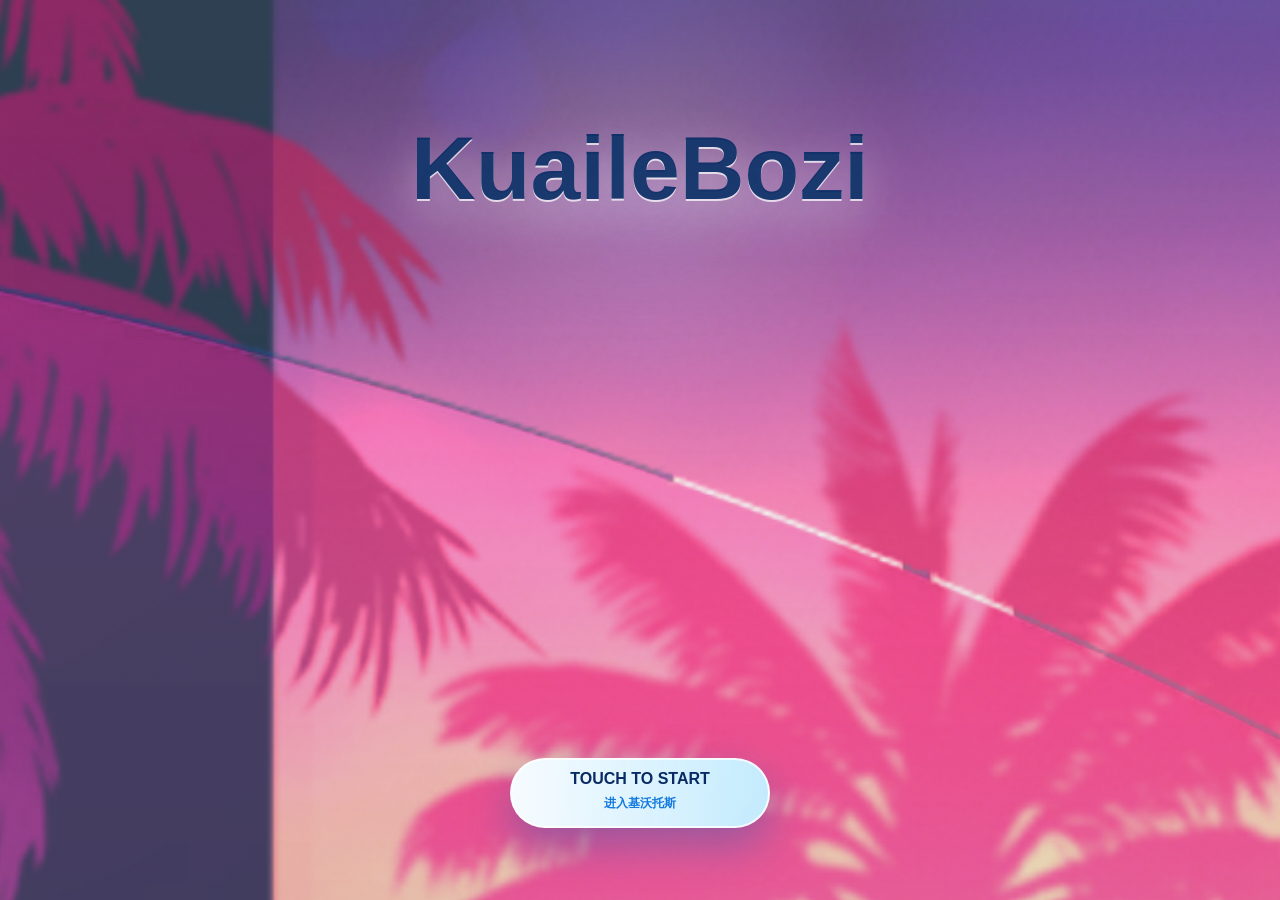
==== index.html @ 47f6dff5 "Update live background config" ====
<!doctype html>
<html lang="zh-CN">
  <head>
    <meta charset="utf-8" />
    <meta name="viewport" content="width=device-width, initial-scale=1" />
    <meta
      name="description"
      content="KuaileBozi 的个人主页，蔚蓝档案风格 GitHub Pages 静态站点。"
    />
    <title>KuaileBozi</title>
    <link rel="icon" type="image/png" sizes="32x32" href="assets/media/favicon-32.png?v=icon-2" />
    <link rel="apple-touch-icon" href="assets/media/apple-touch-icon.png?v=icon-2" />
    <link rel="stylesheet" href="assets/css/styles.css?v=mobile-auto-1" />
  </head>
  <body>
    <iframe
      class="live-background"
      id="liveBackground"
      src="assets/live-bg/index.html?v=mobile-auto-1"
      title=""
      tabindex="-1"
      aria-hidden="true"
      loading="eager"
    ></iframe>

    <div class="scene-overlay" aria-hidden="true"></div>
    <div class="hud-grid" aria-hidden="true"></div>
    <div class="halo halo-large" aria-hidden="true"></div>
    <div class="halo halo-small" aria-hidden="true"></div>
    <div class="custom-cursor" id="customCursor" aria-hidden="true"></div>

    <main class="site-shell" id="app">
      <section class="entry-gate" id="entryGate" aria-label="进入主页">
        <div class="entry-brand">KuaileBozi</div>
        <button class="enter-button" id="enterButton" type="button">
          <span>TOUCH TO START</span>
          <small>进入基沃托斯</small>
        </button>
      </section>

      <section class="dashboard" id="dashboard" aria-label="个人主页">
        <header class="topbar">
          <button class="brand" type="button" data-panel="home" aria-label="返回首页">
            <span class="brand-symbol">K</span>
            <span>
              <strong>KuaileBozi</strong>
              <small>夏日值日记录</small>
            </span>
          </button>

          <nav class="nav-links" aria-label="页面分区">
            <button class="nav-tab is-active" type="button" data-panel="profile">档案</button>
            <button class="nav-tab" type="button" data-panel="projects">课题</button>
            <button class="nav-tab" type="button" data-panel="links">通讯</button>
          </nav>
        </header>

        <aside class="fixed-player" id="fixedPlayer" aria-label="固定音乐播放器">
          <button class="music-toggle" id="musicToggle" type="button" aria-label="暂停音乐">
            <span class="music-icon" aria-hidden="true"></span>
          </button>
          <div class="music-meta">
            <span class="panel-label">Now Playing</span>
            <strong id="musicTitle">Hello to Halo</strong>
            <div class="music-controls" aria-label="歌曲切换">
              <button class="music-control" id="musicPrev" type="button" aria-label="上一首">&lt;</button>
              <select class="music-select" id="musicSelect" aria-label="选择歌曲"></select>
              <button class="music-control" id="musicNext" type="button" aria-label="下一首">&gt;</button>
            </div>
            <div class="music-volume" aria-label="音量调节">
              <button class="music-control" id="musicVolumeDown" type="button" aria-label="降低音量">-</button>
              <span id="musicVolumeLabel">22%</span>
              <button class="music-control" id="musicVolumeUp" type="button" aria-label="提高音量">+</button>
            </div>
          </div>
          <audio id="siteMusic" preload="auto"></audio>
        </aside>

        <section class="home-layout" id="home">
          <section class="hero panel" id="heroPanel">
            <p class="eyebrow" id="heroEyebrow">Loading terminal...</p>
            <h2 id="heroTitle">欢迎，老师。</h2>
            <p id="heroBio"></p>
            <div class="hero-actions" id="heroActions"></div>
          </section>

          <section class="panel-switcher" aria-live="polite">
            <article class="panel-view is-active" id="panel-profile" data-panel-view="profile">
              <div class="section-heading">
                <span class="panel-label">档案</span>
                <h3 id="profileName"></h3>
              </div>
              <p id="profileText"></p>
              <dl class="fact-list" id="factList"></dl>
              <div class="duty-note">
                <span class="panel-label">今日值日</span>
                <h4 id="nowTitle"></h4>
                <p id="nowText"></p>
              </div>
            </article>

            <article class="panel-view" id="panel-projects" data-panel-view="projects">
              <div class="section-heading">
                <span class="panel-label">Blog 记录</span>
                <h3>研究与学习笔记</h3>
              </div>
              <div class="project-grid" id="projectGrid"></div>
              <article class="blog-reader" id="blogReader" hidden>
                <button class="blog-back" id="blogBack" type="button">返回 Blog 列表</button>
                <div class="section-heading">
                  <span class="panel-label" id="blogType">Blog</span>
                  <h3 id="blogTitle"></h3>
                </div>
                <p class="blog-summary" id="blogSummary"></p>
                <dl class="project-meta blog-meta" id="blogMeta"></dl>
                <div class="detail-sections" id="blogSections"></div>
                <div class="hero-actions" id="blogActions"></div>
              </article>
            </article>

            <article class="panel-view" id="panel-links" data-panel-view="links">
              <div class="section-heading">
                <span class="panel-label">通讯频道</span>
                <h3>联系与传送门</h3>
              </div>
              <div class="link-list" id="linkList"></div>
              <div class="contact-detail" id="contactDetail" aria-live="polite"></div>
              <section class="comments-section" aria-label="GitHub 评论区">
                <div class="section-heading">
                  <span class="panel-label">留言板</span>
                  <h3>GitHub 评论区</h3>
                </div>
                <p class="comments-hint">使用 GitHub 账号留下讯息，内容会记录在这个页面对应的 Issue 里。</p>
                <div class="github-comments">
                  <script
                    src="https://utteranc.es/client.js"
                    repo="KuaiLeBozi/KuaiLeBozi.github.io"
                    issue-term="pathname"
                    theme="boxy-light"
                    crossorigin="anonymous"
                    async
                  ></script>
                </div>
              </section>
            </article>
          </section>
        </section>
      </section>
    </main>

    <div class="live-dialog" id="liveDialog" aria-live="polite"></div>

    <noscript>
      <p class="noscript">请启用 JavaScript 以加载动态背景与个人档案内容。</p>
    </noscript>

    <script defer src="assets/js/global-ui.js?v=mobile-auto-1"></script>
    <script defer src="assets/js/site-config.js?v=mobile-auto-1"></script>
    <script defer src="assets/js/app.js?v=mobile-auto-1"></script>
  </body>
</html>
---- assets/css/styles.css ----
:root {
  --blue-950: #082b64;
  --blue-900: #123f89;
  --blue-700: #1279dc;
  --blue-500: #27a8ff;
  --blue-300: #8fdcff;
  --cyan-200: #bdf3ff;
  --yellow: #ffe27a;
  --ink: #172b4f;
  --muted: #607292;
  --panel-alpha: 0.25;
  --panel-strong-alpha: 0.25;
  --topbar-alpha: 0.25;
  --paper: rgba(255, 255, 255, var(--panel-alpha));
  --paper-strong: rgba(255, 255, 255, var(--panel-strong-alpha));
  --line: rgba(89, 196, 255, 0.5);
  --line-soft: rgba(141, 226, 255, 0.28);
  --shadow: 0 16px 34px rgba(17, 72, 139, 0.16);
  --dialog-lane: 56px;
  --mobile-player-clearance: 210px;
}

*,
*::before,
*::after {
  box-sizing: border-box;
  cursor: none !important;
}

html {
  min-height: 100%;
}

body {
  min-height: 100vh;
  margin: 0;
  overflow: hidden;
  color: var(--ink);
  font-family: "Microsoft YaHei UI", "Microsoft YaHei", "PingFang SC", "Hiragino Sans GB",
    "Noto Sans CJK SC", "Source Han Sans SC", "Segoe UI", sans-serif;
  background: #dff5ff;
}

a,
button {
  color: inherit;
  font: inherit;
}

a {
  text-decoration: none;
}

.live-background {
  position: fixed;
  inset: 0;
  width: 100%;
  height: 100%;
  z-index: 0;
  border: 0;
  background: #dff5ff;
  pointer-events: none;
}

.scene-overlay {
  display: none;
}

.hud-grid {
  display: none;
}

.custom-cursor {
  position: fixed;
  left: 0;
  top: 0;
  z-index: 2147483647;
  width: 24px;
  height: 24px;
  border: 2px solid white;
  border-radius: 50% 50% 50% 6px;
  pointer-events: none;
  opacity: 0;
  transform: translate3d(calc(var(--cursor-x, -100px) - 10px), calc(var(--cursor-y, -100px) - 10px), 0);
  filter: drop-shadow(0 4px 10px rgba(18, 121, 220, 0.34));
  transition: opacity 120ms ease;
  will-change: transform;
}

.custom-cursor.is-visible {
  opacity: 1;
}

.custom-cursor::before {
  content: "";
  position: absolute;
  left: 5px;
  top: 5px;
  width: 8px;
  height: 8px;
  border-radius: 50%;
  background: var(--blue-500);
  box-shadow: 0 0 0 4px rgba(39, 168, 255, 0.16);
}

.halo {
  display: none;
}

.site-shell {
  position: relative;
  z-index: 4;
  min-height: 100vh;
  padding: 24px;
  pointer-events: none;
}

.site-shell::before,
.site-shell::after {
  content: none;
}

.entry-gate,
.topbar,
.hero,
.panel-switcher {
  pointer-events: auto;
}

.entry-gate {
  position: fixed;
  inset: 0;
  z-index: 10;
  display: block;
  padding: 24px 24px clamp(42px, 10vh, 96px);
  color: white;
  text-align: center;
  background:
    radial-gradient(circle at 50% 18%, rgba(255, 255, 255, 0.16), transparent 26%),
    linear-gradient(180deg, rgba(255, 255, 255, 0.01), rgba(8, 35, 75, 0.1));
  transition: opacity 680ms ease, visibility 680ms ease, transform 680ms ease;
}

.entry-gate::before {
  content: none;
}

.eyebrow,
.panel-label {
  display: inline-flex;
  align-items: center;
  min-height: 22px;
  color: var(--blue-700);
  font-size: 0.78rem;
  font-weight: 900;
  letter-spacing: 0;
  text-transform: uppercase;
}

.entry-brand {
  position: absolute;
  top: clamp(58px, 14vh, 142px);
  left: 50%;
  width: min(92vw, 980px);
  transform: translateX(-50%);
  color: rgba(8, 43, 100, 0.92);
  font-size: clamp(2.8rem, 7vw, 7rem);
  font-weight: 900;
  letter-spacing: 0;
  line-height: 0.95;
  text-shadow:
    0 2px 0 rgba(255, 255, 255, 0.72),
    0 18px 48px rgba(255, 255, 255, 0.46);
}

.entry-brand::before,
.entry-brand::after {
  content: none;
}

.entry-brand::before {
  right: calc(50% + clamp(210px, 28vw, 470px));
}

.entry-brand::after {
  left: calc(50% + clamp(210px, 28vw, 470px));
  transform: scaleX(-1);
}

.enter-button {
  position: absolute;
  left: 50%;
  bottom: clamp(44px, 8vh, 96px);
  display: grid;
  gap: 2px;
  min-width: 260px;
  min-height: 70px;
  padding: 10px 40px;
  border: 2px solid rgba(255, 255, 255, 0.8);
  border-radius: 999px;
  color: var(--blue-950);
  font-weight: 900;
  letter-spacing: 0;
  background:
    linear-gradient(90deg, rgba(255, 255, 255, 0.96), rgba(210, 244, 255, 0.92)),
    linear-gradient(135deg, var(--blue-500), var(--blue-700));
  box-shadow: 0 18px 42px rgba(14, 92, 174, 0.36);
  opacity: 0.52;
  transform: translate(-50%, 6px);
  transition: opacity 220ms ease, transform 220ms ease, box-shadow 220ms ease;
}

.enter-button::before {
  content: none;
}

.enter-button.is-ready {
  opacity: 1;
  transform: translate(-50%, 0);
}

.enter-button.is-ready:hover {
  box-shadow: 0 22px 52px rgba(14, 92, 174, 0.45);
}

.enter-button span {
  font-size: 1rem;
}

.enter-button small {
  color: var(--blue-700);
  font-size: 0.76rem;
  font-weight: 900;
}

.has-entered .entry-gate {
  opacity: 0;
  visibility: hidden;
  pointer-events: none;
  transform: translateY(-10px);
}

.dashboard {
  width: min(1240px, 100%);
  height: calc(100vh - 48px - var(--dialog-lane));
  margin: 0 auto;
  opacity: 0;
  transform: translateY(18px);
  transition: opacity 560ms ease 160ms, transform 560ms ease 160ms;
}

.live-dialog {
  position: fixed;
  left: 50%;
  bottom: calc(env(safe-area-inset-bottom, 0px) + 14px);
  z-index: 14;
  display: block;
  max-width: min(700px, calc(100vw - 360px));
  padding: 8px 18px;
  border: 2px solid rgba(23, 43, 79, 0.9);
  border-radius: 999px;
  color: #1a1d2b;
  font-size: clamp(0.86rem, 1.4vw, 1rem);
  font-weight: 800;
  line-height: 1.35;
  text-align: center;
  background: rgba(255, 255, 255, 0.92);
  box-shadow: 0 10px 24px rgba(17, 72, 139, 0.18);
  opacity: 0;
  visibility: hidden;
  pointer-events: none;
  transform: translate(-50%, 8px);
  transition: opacity 180ms ease, transform 180ms ease, visibility 180ms ease;
}

.live-dialog.is-visible {
  opacity: 1;
  visibility: visible;
  transform: translate(-50%, 0);
}

.has-entered .dashboard {
  opacity: 1;
  transform: none;
}

.topbar {
  position: relative;
  z-index: 5;
  display: flex;
  align-items: center;
  justify-content: space-between;
  gap: 18px;
  min-height: 64px;
  padding: 10px 12px;
  border: 1px solid var(--line);
  border-radius: 8px;
  background: rgba(255, 255, 255, var(--topbar-alpha));
  box-shadow: 0 10px 24px rgba(30, 110, 170, 0.1);
  overflow: hidden;
}

.topbar::before {
  content: none;
}

.topbar::after {
  content: none;
}

.brand,
.nav-links,
.hero-actions,
.link-list,
.fixed-player {
  display: flex;
  align-items: center;
}

.brand {
  gap: 10px;
  min-width: 0;
  border: 0;
  background: transparent;
}

.brand-symbol {
  display: grid;
  place-items: center;
  width: 42px;
  height: 42px;
  border-radius: 8px;
  color: white;
  font-weight: 900;
  background: linear-gradient(135deg, var(--blue-500), var(--blue-700));
  box-shadow: inset 0 0 0 2px rgba(255, 255, 255, 0.28);
}

.brand strong,
.brand small {
  display: block;
  text-align: left;
}

.brand small {
  color: var(--muted);
  font-weight: 700;
}

.nav-links {
  gap: 8px;
}

.nav-tab,
.action-link,
.social-link {
  min-height: 40px;
  padding: 10px 15px;
  border: 1px solid transparent;
  border-radius: 8px;
  color: var(--blue-900);
  font-weight: 900;
  background: rgba(255, 255, 255, 0.72);
}

.nav-tab.is-active,
.nav-tab:hover,
.action-link:hover,
.social-link:hover {
  border-color: var(--line);
  color: white;
  background: linear-gradient(135deg, var(--blue-500), var(--blue-700));
}

.fixed-player {
  position: fixed;
  right: 18px;
  bottom: 18px;
  z-index: 15;
  gap: 8px;
  width: min(286px, calc(100vw - 32px));
  min-height: 58px;
  padding: 6px 10px 6px 7px;
  border: 1px solid var(--line);
  border-radius: 8px;
  background: rgba(255, 255, 255, 0.25);
  box-shadow: 0 12px 28px rgba(17, 72, 139, 0.14);
  pointer-events: auto;
  overflow: hidden;
  touch-action: none;
  user-select: none;
  transition: box-shadow 160ms ease, transform 160ms ease;
}

.fixed-player.is-dragging {
  box-shadow: 0 18px 40px rgba(17, 72, 139, 0.24);
  transform: scale(1.02);
}

.fixed-player::before {
  content: none;
}

.music-toggle,
.music-meta {
  position: relative;
  z-index: 1;
}

.music-toggle {
  display: grid;
  place-items: center;
  width: 34px;
  height: 34px;
  flex: 0 0 auto;
  border: 1px solid rgba(255, 255, 255, 0.7);
  border-radius: 50%;
  color: white;
  background: linear-gradient(135deg, var(--blue-500), var(--blue-700));
  box-shadow: 0 8px 20px rgba(18, 121, 220, 0.22);
}

.music-icon {
  width: 14px;
  height: 14px;
  border-left: 4px solid currentColor;
  border-right: 4px solid currentColor;
}

.fixed-player:not(.is-playing) .music-icon {
  width: 0;
  height: 0;
  margin-left: 3px;
  border-top: 8px solid transparent;
  border-bottom: 8px solid transparent;
  border-left: 13px solid currentColor;
  border-right: 0;
}

.music-meta {
  min-width: 0;
  flex: 1;
  text-align: left;
}

.music-meta .panel-label {
  min-height: 12px;
  font-size: 0.58rem;
}

.music-meta strong {
  display: block;
  color: var(--blue-900);
  font-size: 0.84rem;
  line-height: 1.2;
  overflow: hidden;
  text-overflow: ellipsis;
  white-space: nowrap;
}

.music-controls {
  display: grid;
  grid-template-columns: 26px minmax(0, 1fr) 26px;
  gap: 5px;
  margin-top: 5px;
  align-items: center;
}

.music-volume {
  display: grid;
  grid-template-columns: 26px minmax(42px, 1fr) 26px;
  gap: 5px;
  margin-top: 5px;
  align-items: center;
}

.music-control,
.music-select {
  position: relative;
  z-index: 1;
  height: 26px;
  border: 1px solid rgba(89, 196, 255, 0.42);
  border-radius: 6px;
  color: var(--blue-900);
  font-weight: 900;
  background: rgba(255, 255, 255, 0.62);
}

.music-control {
  display: grid;
  place-items: center;
  padding: 0;
  line-height: 1;
}

.music-select {
  min-width: 0;
  padding: 0 6px;
  font-size: 0.72rem;
}

.music-volume span {
  position: relative;
  z-index: 1;
  display: grid;
  place-items: center;
  height: 26px;
  border: 1px solid rgba(89, 196, 255, 0.28);
  border-radius: 6px;
  color: var(--blue-900);
  font-size: 0.66rem;
  font-weight: 900;
  background: rgba(255, 255, 255, 0.52);
}

.home-layout {
  position: relative;
  display: grid;
  grid-template-rows: 0 minmax(0, 1fr);
  gap: 14px;
  height: calc(100% - 84px);
  padding-top: 14px;
}

.home-layout.is-profile-panel {
  grid-template-rows: minmax(170px, auto) minmax(0, 1fr);
}

.home-layout:not(.is-profile-panel) {
  gap: 0;
}

.panel,
.hero,
.panel-view {
  position: relative;
  border: 1px solid var(--line);
  border-radius: 8px;
  background: var(--paper);
  box-shadow: var(--shadow);
  overflow: hidden;
}

.panel::before,
.hero::before,
.panel-view::before {
  content: none;
}

.panel::after,
.panel-view::after {
  content: none;
}

.hero > *,
.panel-view > * {
  position: relative;
  z-index: 1;
}

.hero {
  min-height: 170px;
  padding: clamp(18px, 3vw, 30px);
  opacity: 0;
  visibility: hidden;
  transform: translateY(-10px);
  transition: opacity 220ms ease, transform 220ms ease, visibility 220ms ease;
}

.home-layout.is-profile-panel .hero {
  opacity: 1;
  visibility: visible;
  transform: translateY(0);
}

.hero::after {
  content: none;
}

.hero h2 {
  margin: 6px 0 10px;
  font-size: clamp(2.2rem, 4.8vw, 4.4rem);
  line-height: 0.96;
  letter-spacing: 0;
  color: var(--blue-900);
}

.hero p,
.panel-view p,
.project-card p {
  color: var(--muted);
  font-size: 1rem;
  line-height: 1.75;
}

.hero-actions {
  flex-wrap: wrap;
  gap: 10px;
  margin-top: 16px;
}

.action-link:first-child {
  color: white;
  background: linear-gradient(135deg, var(--blue-500), var(--blue-700));
}

.panel-switcher {
  position: relative;
  min-height: 0;
}

.panel-view {
  position: absolute;
  inset: 0;
  overflow-x: hidden;
  overflow-y: auto;
  padding: 24px;
  opacity: 0;
  visibility: hidden;
  transform: translateX(18px);
  transition: opacity 260ms ease, transform 260ms ease, visibility 260ms ease;
}

.panel-view.is-active {
  opacity: 1;
  visibility: visible;
  transform: translateX(0);
}

.section-heading h3,
.profile-card h3,
.links h3 {
  margin: 6px 0 12px;
  color: var(--blue-900);
  font-size: clamp(1.6rem, 3vw, 2.4rem);
  letter-spacing: 0;
}

.section-heading h3::before,
.duty-note h4::before {
  content: none;
}

.fact-list {
  display: grid;
  gap: 10px;
  margin: 22px 0;
}

.fact-list div {
  display: grid;
  grid-template-columns: 110px minmax(0, 1fr);
  gap: 12px;
  padding: 10px 0;
  border-top: 1px solid var(--line-soft);
}

.fact-list dt {
  color: var(--blue-700);
  font-weight: 900;
}

.fact-list dd {
  min-width: 0;
  margin: 0;
  color: var(--muted);
  font-weight: 700;
  overflow-wrap: anywhere;
}

.duty-note {
  position: relative;
  margin-top: 20px;
  padding: 18px;
  border: 1px solid var(--line-soft);
  border-radius: 8px;
  background: rgba(255, 255, 255, 0.25);
  overflow: hidden;
}

.duty-note::after {
  content: none;
}

.duty-note h4 {
  margin: 6px 0 8px;
  color: var(--blue-900);
  font-size: 1.35rem;
}

.comments-section {
  position: relative;
  margin-top: 20px;
  padding: 18px 18px 20px;
  border: 1px solid var(--line-soft);
  border-radius: 8px;
  background: rgba(255, 255, 255, 0.25);
  overflow: hidden;
}

.comments-section::before {
  content: none;
}

.comments-section .section-heading,
.comments-hint,
.github-comments {
  position: relative;
  z-index: 1;
}

.comments-hint {
  margin: 0 0 12px;
  color: var(--muted);
  font-size: 0.95rem;
  line-height: 1.6;
}

.github-comments {
  min-height: 180px;
  padding: 10px;
  border: 1px solid rgba(89, 196, 255, 0.28);
  border-radius: 8px;
  background: rgba(255, 255, 255, 0.18);
}

.github-comments .utterances {
  max-width: 100%;
}

.github-comments iframe {
  border-radius: 8px;
  color-scheme: light;
  opacity: 0.9;
}

.project-grid {
  display: grid;
  grid-template-columns: 1fr;
  gap: 12px;
}

.project-card {
  position: relative;
  display: grid;
  gap: 10px;
  min-height: 0;
  padding: 18px 20px;
  border: 1px solid var(--line);
  border-radius: 8px;
  background: rgba(255, 255, 255, 0.25);
  box-shadow: var(--shadow);
  overflow: hidden;
  transition: background 180ms ease, border-color 180ms ease, transform 180ms ease;
}

.project-card:hover {
  border-color: rgba(39, 168, 255, 0.76);
  background: rgba(255, 255, 255, 0.34);
  transform: translateY(-2px);
}

.project-card::after {
  content: none;
}

.project-card::before {
  content: none;
}

.project-card span {
  color: var(--blue-700);
  font-size: 0.78rem;
  font-weight: 900;
  text-transform: uppercase;
}

.project-card h4 {
  margin: 0;
  color: var(--blue-900);
  font-size: 1.35rem;
  letter-spacing: 0;
}

.project-card small {
  color: var(--muted);
  font-weight: 800;
}

.blog-reader {
  display: grid;
  gap: 16px;
}

.blog-reader[hidden] {
  display: none;
}

.blog-back {
  justify-self: start;
  min-height: 38px;
  padding: 8px 13px;
  border: 1px solid var(--line);
  border-radius: 8px;
  color: var(--blue-900);
  font-weight: 900;
  background: rgba(255, 255, 255, 0.66);
}

.blog-back:hover {
  color: white;
  background: linear-gradient(135deg, var(--blue-500), var(--blue-700));
}

.blog-summary {
  margin: 0;
}

.blog-meta {
  margin-bottom: 2px;
}

.link-list {
  flex-wrap: wrap;
  gap: 10px;
}

.contact-detail {
  margin-top: 14px;
  padding: 16px;
  border: 1px solid var(--line-soft);
  border-radius: 8px;
  color: var(--blue-900);
  font-size: 1.15rem;
  font-weight: 900;
  background: rgba(255, 255, 255, 0.25);
}

.detail-page,
.admin-page {
  overflow: auto;
}

.detail-shell {
  min-height: 100vh;
  pointer-events: none;
}

.detail-shell .topbar,
.detail-shell .panel,
.detail-shell .hero {
  pointer-events: auto;
}

.detail-layout,
.admin-layout {
  display: grid;
  gap: 18px;
  width: min(1240px, 100%);
  margin: 18px auto 0;
}

.detail-hero,
.admin-hero {
  min-height: 260px;
}

.detail-hero h1,
.admin-hero h1 {
  margin: 8px 0 14px;
  color: var(--blue-900);
  font-size: clamp(2.6rem, 6vw, 5.4rem);
  line-height: 0.96;
  letter-spacing: 0;
}

.detail-content,
.admin-panel {
  padding: 24px;
  background: var(--paper);
}

.project-meta {
  display: grid;
  grid-template-columns: repeat(3, minmax(0, 1fr));
  gap: 12px;
  margin-bottom: 18px;
}

.project-meta div,
.detail-section {
  position: relative;
  border: 1px solid var(--line-soft);
  border-radius: 8px;
  background: rgba(255, 255, 255, 0.25);
  overflow: hidden;
}

.project-meta div {
  padding: 14px;
}

.project-meta dt {
  color: var(--blue-700);
  font-size: 0.78rem;
  font-weight: 900;
  text-transform: uppercase;
}

.project-meta dd {
  margin: 6px 0 0;
  color: var(--blue-900);
  font-weight: 900;
  overflow-wrap: anywhere;
}

.detail-sections {
  display: grid;
  gap: 14px;
}

.detail-section {
  padding: 20px;
}

.detail-section::before {
  content: "";
  position: absolute;
  left: 0;
  top: 0;
  width: 86px;
  height: 4px;
  background: var(--blue-500);
}

.detail-section h2 {
  margin: 8px 0 10px;
  color: var(--blue-900);
  font-size: clamp(1.35rem, 3vw, 2rem);
  letter-spacing: 0;
}

.detail-section p {
  margin: 0;
  color: var(--muted);
  font-size: 1rem;
  line-height: 1.85;
  white-space: pre-line;
}

.admin-form {
  display: grid;
  gap: 16px;
}

.project-editor,
.profile-editor,
.links-editor {
  display: grid;
  gap: 16px;
}

.project-editor[hidden],
.profile-editor[hidden],
.links-editor[hidden] {
  display: none;
}

.admin-login-bar {
  display: flex;
  align-items: center;
  justify-content: space-between;
  gap: 12px;
  padding: 12px;
  border: 1px solid var(--line-soft);
  border-radius: 8px;
  color: var(--blue-900);
  font-weight: 800;
  background: rgba(255, 255, 255, 0.25);
}

.admin-login-bar .action-link {
  display: inline-flex;
  align-items: center;
  justify-content: center;
  min-width: 132px;
  color: white;
  background: linear-gradient(135deg, var(--blue-500), var(--blue-700));
}

.admin-form label {
  display: grid;
  gap: 8px;
  color: var(--blue-700);
  font-size: 0.82rem;
  font-weight: 900;
  text-transform: uppercase;
}

.admin-row {
  display: grid;
  grid-template-columns: repeat(3, minmax(0, 1fr));
  gap: 14px;
  align-items: end;
}

.admin-row .action-link {
  display: inline-flex;
  align-items: center;
  justify-content: center;
  width: 100%;
  min-height: 46px;
  border-color: var(--line);
  color: white;
  background: linear-gradient(135deg, var(--blue-500), var(--blue-700));
}

.admin-form input,
.admin-form select,
.admin-form textarea {
  width: 100%;
  border: 1px solid var(--line);
  border-radius: 8px;
  padding: 12px 13px;
  color: var(--ink);
  font: inherit;
  font-weight: 700;
  background: rgba(255, 255, 255, 0.72);
  outline: none;
}

.admin-form textarea {
  resize: vertical;
}

.admin-form input:focus,
.admin-form select:focus,
.admin-form textarea:focus {
  border-color: var(--blue-500);
  box-shadow: 0 0 0 4px rgba(39, 168, 255, 0.14);
}

.admin-status {
  margin: 0;
  padding: 12px 14px;
  border: 1px solid var(--line-soft);
  border-radius: 8px;
  color: var(--blue-900);
  font-weight: 800;
  background: rgba(255, 255, 255, 0.25);
}

.admin-status.is-error {
  border-color: rgba(255, 78, 110, 0.62);
  color: #a81d43;
}

.noscript {
  position: fixed;
  left: 16px;
  bottom: 16px;
  z-index: 10;
  padding: 12px 14px;
  border-radius: 8px;
  background: white;
}

@media (max-width: 980px) {
  body {
    overflow: auto;
  }

  .site-shell {
    padding: 16px;
  }

  .dashboard {
    height: auto;
    min-height: calc(100vh - 32px - var(--dialog-lane));
  }

  .topbar {
    align-items: flex-start;
    flex-direction: column;
  }

  .nav-links {
    width: 100%;
    overflow-x: auto;
    padding-bottom: 2px;
  }

  .fixed-player {
    right: 14px;
    bottom: 14px;
    top: auto;
    left: auto;
    width: min(224px, calc(100vw - 28px));
  }

  .home-layout {
    display: block;
    height: auto;
    padding-top: 14px;
  }

  .home-layout:not(.is-profile-panel) .hero {
    display: none;
  }

  .home-layout:not(.is-profile-panel) .panel-switcher {
    margin-top: 0;
  }

  .panel-switcher {
    margin-top: 18px;
  }

  .panel-view {
    position: relative;
    display: none;
    max-height: none;
    overflow: visible;
  }

  .panel-view.is-active {
    display: block;
  }

  .project-grid {
    grid-template-columns: 1fr;
  }

  .blog-meta {
    grid-template-columns: 1fr;
  }

  .detail-layout,
  .admin-layout {
    margin-top: 14px;
  }

  .project-meta,
  .admin-row {
    grid-template-columns: 1fr;
  }

  .admin-login-bar {
    align-items: stretch;
    flex-direction: column;
  }
}

@media (max-width: 540px) {
  .hero,
  .panel-view {
    padding: 18px;
  }

  .fact-list div {
    grid-template-columns: 1fr;
    gap: 3px;
  }

  .custom-cursor {
    display: none;
  }
}

@media (max-width: 700px) {
  html {
    overflow-x: hidden;
  }

  body {
    min-height: 100svh;
    overflow-x: hidden;
  }

  .live-background,
  .scene-overlay,
  .hud-grid {
    height: 100vh;
    height: 100dvh;
    min-height: 100svh;
  }

  .scene-overlay {
    display: none;
  }

  .hud-grid {
    display: none;
  }

  .site-shell {
    min-height: 100svh;
    padding:
      max(10px, env(safe-area-inset-top))
      10px
      calc(var(--mobile-player-clearance) + max(18px, env(safe-area-inset-bottom)));
  }

  .dashboard {
    width: 100%;
    min-height: calc(100svh - 24px - var(--dialog-lane));
  }

  .live-dialog {
    bottom: calc(env(safe-area-inset-bottom, 0px) + 74px);
    max-width: calc(100vw - 24px);
    padding: 7px 12px;
    font-size: 0.82rem;
  }

  .topbar {
    gap: 12px;
    min-height: 0;
    padding: 10px;
    overflow: hidden;
  }

  .brand {
    width: 100%;
  }

  .brand-symbol {
    width: 46px;
    height: 46px;
    flex: 0 0 46px;
  }

  .brand strong {
    font-size: 1.08rem;
    line-height: 1.15;
  }

  .brand small {
    font-size: 0.82rem;
    line-height: 1.2;
  }

  .nav-links {
    display: grid;
    grid-template-columns: repeat(3, minmax(0, 1fr));
    gap: 8px;
    width: 100%;
    overflow: visible;
    padding-bottom: 0;
  }

  .nav-tab {
    display: grid;
    place-items: center;
    min-height: 52px;
    padding: 8px 4px;
    font-size: 1.06rem;
    line-height: 1;
    white-space: nowrap;
  }

  .fixed-player {
    width: min(196px, calc(100vw - 28px));
    min-height: 54px;
    padding: 5px 7px 5px 6px;
  }

  .music-toggle {
    width: 30px;
    height: 30px;
  }

  .music-meta .panel-label {
    font-size: 0.52rem;
  }

  .music-meta strong {
    font-size: 0.76rem;
    white-space: nowrap;
  }

  .music-controls {
    grid-template-columns: 22px minmax(0, 1fr) 22px;
    gap: 4px;
    margin-top: 4px;
  }

  .music-volume {
    grid-template-columns: 22px minmax(34px, 1fr) 22px;
    gap: 4px;
    margin-top: 4px;
  }

  .music-control,
  .music-select {
    height: 22px;
    font-size: 0.68rem;
  }

  .music-volume span {
    height: 22px;
    font-size: 0.6rem;
  }

  .home-layout {
    padding-top: 12px;
  }

  .panel-switcher {
    margin-top: 12px;
  }

  .hero,
  .panel-view {
    padding: 16px;
    padding-bottom: var(--mobile-player-clearance);
  }

  .hero {
    min-height: 0;
  }

  .hero::after {
    right: -30px;
    bottom: 4px;
    font-size: 4.4rem;
  }

  .hero h2 {
    margin: 8px 0 12px;
    font-size: clamp(2.1rem, 10vw, 3.5rem);
    line-height: 1;
  }

  .hero p,
  .panel-view p,
  .project-card p {
    font-size: 0.95rem;
    line-height: 1.65;
  }

  .hero-actions {
    gap: 8px;
    margin-top: 16px;
  }

  .action-link,
  .social-link {
    min-height: 44px;
    padding: 9px 13px;
    font-size: 0.98rem;
    line-height: 1.1;
  }

  .panel-view::after {
    content: none;
  }

  .section-heading h3 {
    font-size: clamp(1.55rem, 8vw, 2.15rem);
    line-height: 1.08;
  }

  .section-heading h3::before,
  .duty-note h4::before {
    width: 10px;
    height: 10px;
    margin-right: 8px;
    border-width: 3px;
  }

  .fact-list {
    gap: 6px;
    margin: 14px 0;
  }

  .fact-list div {
    gap: 4px;
    padding: 9px 0;
  }

  .duty-note,
  .comments-section {
    margin-top: 14px;
    padding: 14px;
  }

  .duty-note h4 {
    font-size: 1.12rem;
    line-height: 1.25;
  }

  .project-grid {
    gap: 12px;
  }

  .project-card {
    min-height: 0;
    padding: 18px;
  }

  .project-card h4 {
    margin: 28px 0 8px;
    font-size: 1.22rem;
    line-height: 1.25;
  }

  .link-list {
    display: grid;
    grid-template-columns: repeat(auto-fit, minmax(106px, 1fr));
    gap: 8px;
  }

  .social-link {
    justify-content: center;
    text-align: center;
  }

  .entry-gate {
    padding: 18vh 14px max(52px, env(safe-area-inset-bottom));
  }

  .entry-brand {
    top: 13vh;
    font-size: clamp(2.2rem, 14vw, 3.4rem);
  }

  .enter-button {
    bottom: max(34px, env(safe-area-inset-bottom));
    min-width: min(284px, calc(100vw - 48px));
    padding: 14px 26px;
  }
}

@media (max-width: 380px) {
  .site-shell {
    padding-inline: 8px;
  }

  .nav-tab {
    min-height: 48px;
    font-size: 0.98rem;
  }

  .fixed-player {
    min-height: 58px;
  }

  .hero,
  .panel-view {
    padding: 14px;
    padding-bottom: var(--mobile-player-clearance);
  }

  .hero h2 {
    font-size: 2.28rem;
  }

  .action-link,
  .social-link {
    padding-inline: 10px;
  }
}

@media (pointer: coarse) {
  body,
  a,
  button {
    cursor: auto;
  }

  .custom-cursor {
    display: none;
  }
}

@media (prefers-reduced-motion: reduce) {
  *,
  *::before,
  *::after {
    scroll-behavior: auto !important;
    transition-duration: 0.01ms !important;
    animation-duration: 0.01ms !important;
    animation-iteration-count: 1 !important;
  }
}
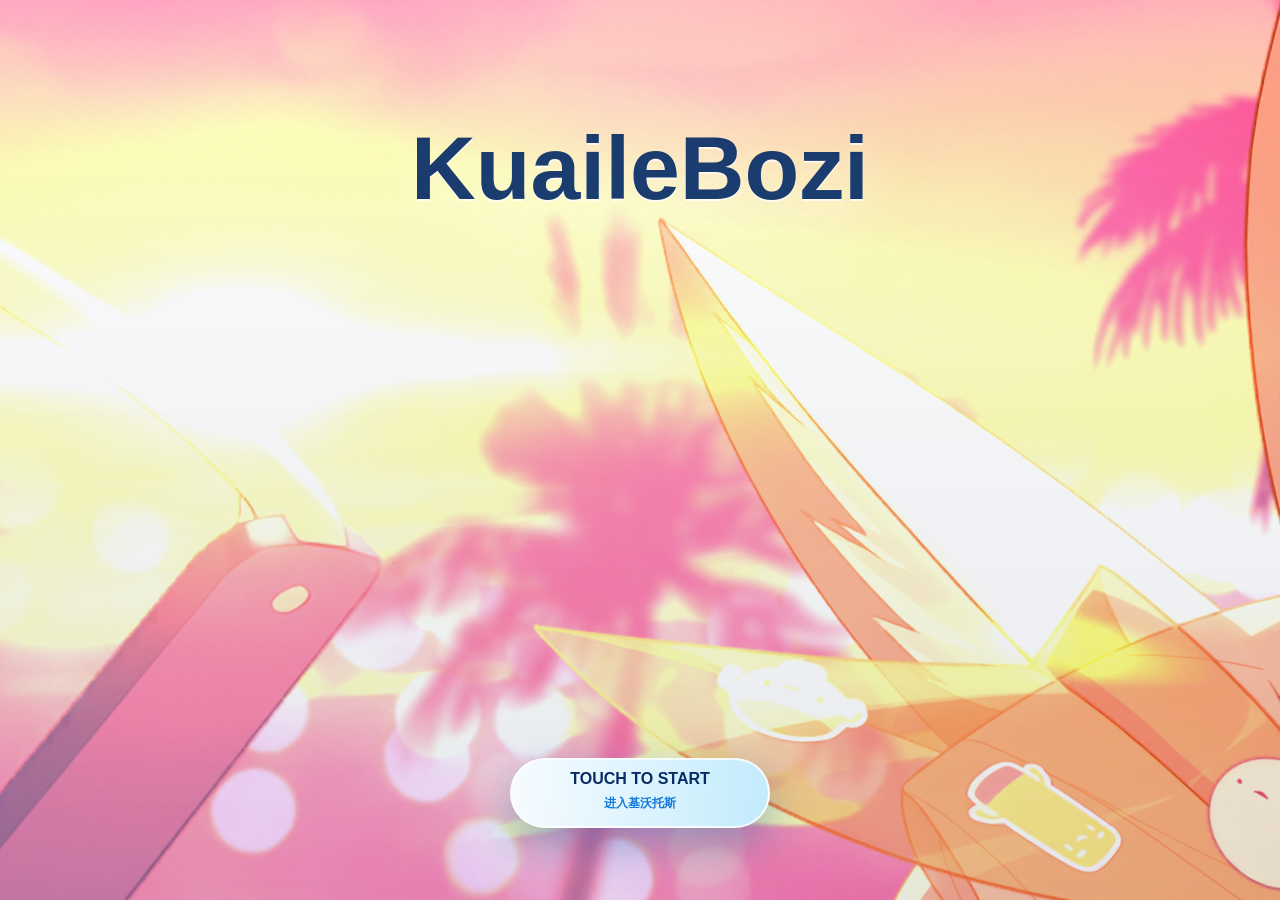
==== commit f5090c3d: "Improve responsive live background and touch interaction" ====
--- a/index.html
+++ b/index.html
@@ -10,13 +10,13 @@
     <title>KuaileBozi</title>
     <link rel="icon" type="image/png" sizes="32x32" href="assets/media/favicon-32.png?v=icon-2" />
     <link rel="apple-touch-icon" href="assets/media/apple-touch-icon.png?v=icon-2" />
-    <link rel="stylesheet" href="assets/css/styles.css?v=mobile-auto-1" />
+    <link rel="stylesheet" href="assets/css/styles.css?v=screen-auto-3" />
   </head>
   <body>
     <iframe
       class="live-background"
       id="liveBackground"
-      src="assets/live-bg/index.html?v=mobile-auto-1"
+      src="assets/live-bg/index.html?v=screen-auto-3"
       title=""
       tabindex="-1"
       aria-hidden="true"
@@ -154,8 +154,8 @@
       <p class="noscript">请启用 JavaScript 以加载动态背景与个人档案内容。</p>
     </noscript>
 
-    <script defer src="assets/js/global-ui.js?v=mobile-auto-1"></script>
-    <script defer src="assets/js/site-config.js?v=mobile-auto-1"></script>
-    <script defer src="assets/js/app.js?v=mobile-auto-1"></script>
+    <script defer src="assets/js/global-ui.js?v=screen-auto-3"></script>
+    <script defer src="assets/js/site-config.js?v=screen-auto-3"></script>
+    <script defer src="assets/js/app.js?v=screen-auto-3"></script>
   </body>
 </html>
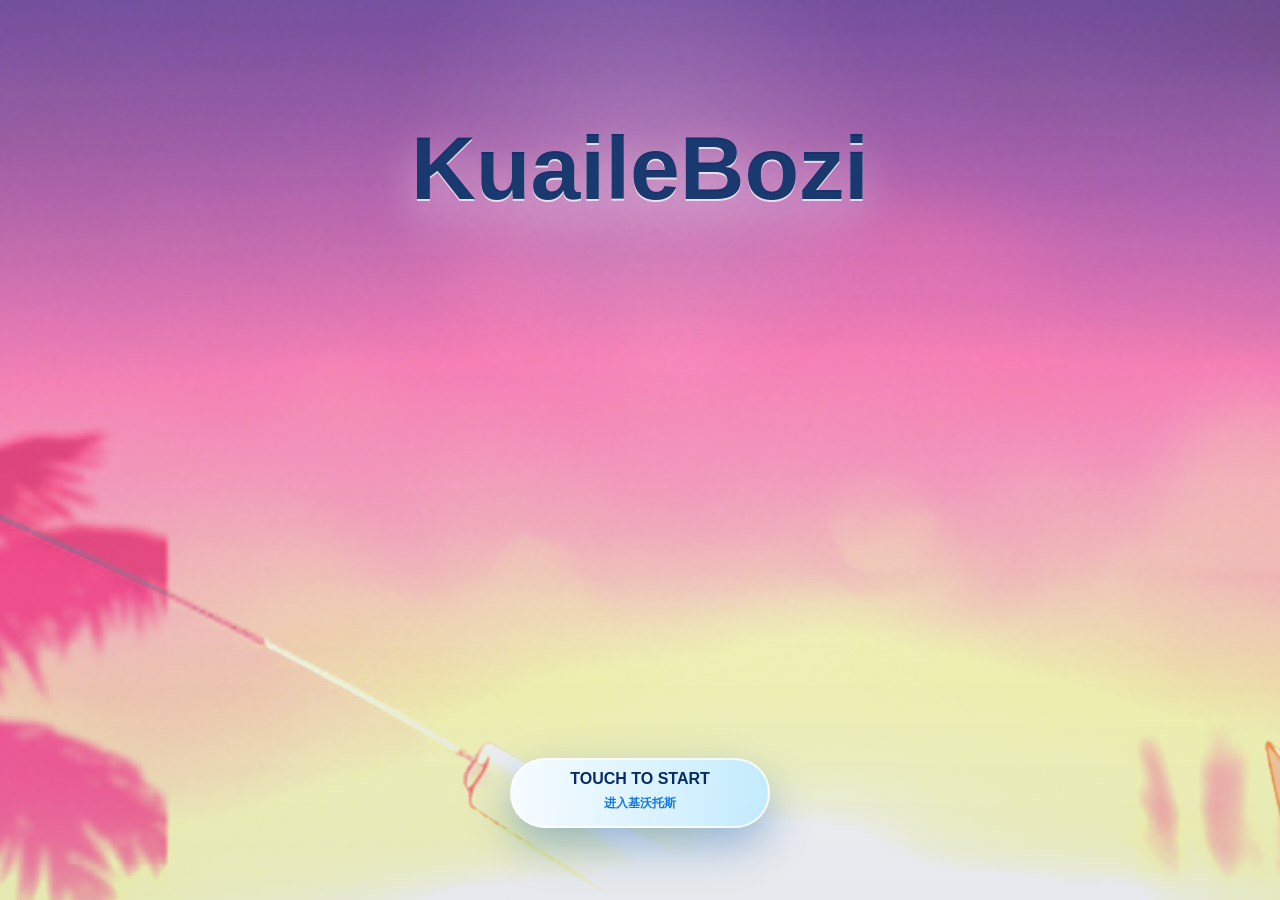
==== commit 60dfae34: "Wait for live background before entering site" ====
--- a/index.html
+++ b/index.html
@@ -10,13 +10,13 @@
     <title>KuaileBozi</title>
     <link rel="icon" type="image/png" sizes="32x32" href="assets/media/favicon-32.png?v=icon-2" />
     <link rel="apple-touch-icon" href="assets/media/apple-touch-icon.png?v=icon-2" />
-    <link rel="stylesheet" href="assets/css/styles.css?v=screen-auto-3" />
+    <link rel="stylesheet" href="assets/css/styles.css?v=screen-auto-4" />
   </head>
   <body>
     <iframe
       class="live-background"
       id="liveBackground"
-      src="assets/live-bg/index.html?v=screen-auto-3"
+      src="assets/live-bg/index.html?v=screen-auto-4"
       title=""
       tabindex="-1"
       aria-hidden="true"
@@ -32,7 +32,7 @@
     <main class="site-shell" id="app">
       <section class="entry-gate" id="entryGate" aria-label="进入主页">
         <div class="entry-brand">KuaileBozi</div>
-        <button class="enter-button" id="enterButton" type="button">
+        <button class="enter-button" id="enterButton" type="button" disabled>
           <span>TOUCH TO START</span>
           <small>进入基沃托斯</small>
         </button>
@@ -154,8 +154,8 @@
       <p class="noscript">请启用 JavaScript 以加载动态背景与个人档案内容。</p>
     </noscript>
 
-    <script defer src="assets/js/global-ui.js?v=screen-auto-3"></script>
-    <script defer src="assets/js/site-config.js?v=screen-auto-3"></script>
-    <script defer src="assets/js/app.js?v=screen-auto-3"></script>
+    <script defer src="assets/js/global-ui.js?v=screen-auto-4"></script>
+    <script defer src="assets/js/site-config.js?v=screen-auto-4"></script>
+    <script defer src="assets/js/app.js?v=screen-auto-4"></script>
   </body>
 </html>
--- a/assets/css/styles.css
+++ b/assets/css/styles.css
@@ -221,6 +221,13 @@
 
 .enter-button.is-ready:hover {
   box-shadow: 0 22px 52px rgba(14, 92, 174, 0.45);
+}
+
+.enter-button:disabled {
+  cursor: wait !important;
+  filter: blur(1.2px) saturate(0.72);
+  opacity: 0.38;
+  pointer-events: none;
 }
 
 .enter-button span {
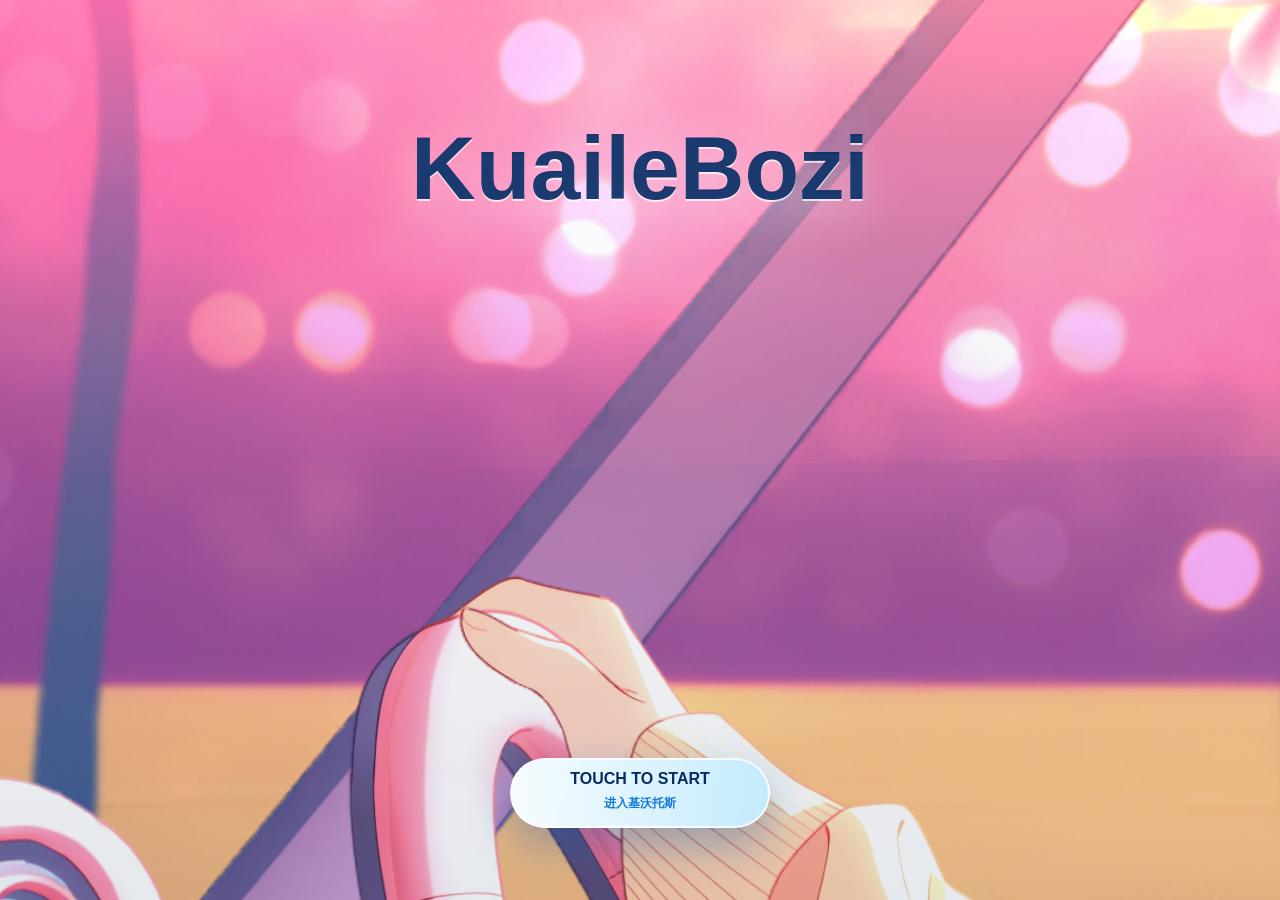
==== commit b2c18793: "Wait for live background before entering site" ====
--- a/index.html
+++ b/index.html
@@ -10,13 +10,13 @@
     <title>KuaileBozi</title>
     <link rel="icon" type="image/png" sizes="32x32" href="assets/media/favicon-32.png?v=icon-2" />
     <link rel="apple-touch-icon" href="assets/media/apple-touch-icon.png?v=icon-2" />
-    <link rel="stylesheet" href="assets/css/styles.css?v=screen-auto-4" />
+    <link rel="stylesheet" href="assets/css/styles.css?v=screen-auto-5" />
   </head>
   <body>
     <iframe
       class="live-background"
       id="liveBackground"
-      src="assets/live-bg/index.html?v=screen-auto-4"
+      src="assets/live-bg/index.html?v=screen-auto-5"
       title=""
       tabindex="-1"
       aria-hidden="true"
@@ -154,8 +154,8 @@
       <p class="noscript">请启用 JavaScript 以加载动态背景与个人档案内容。</p>
     </noscript>
 
-    <script defer src="assets/js/global-ui.js?v=screen-auto-4"></script>
-    <script defer src="assets/js/site-config.js?v=screen-auto-4"></script>
-    <script defer src="assets/js/app.js?v=screen-auto-4"></script>
+    <script defer src="assets/js/global-ui.js?v=screen-auto-5"></script>
+    <script defer src="assets/js/site-config.js?v=screen-auto-5"></script>
+    <script defer src="assets/js/app.js?v=screen-auto-5"></script>
   </body>
 </html>
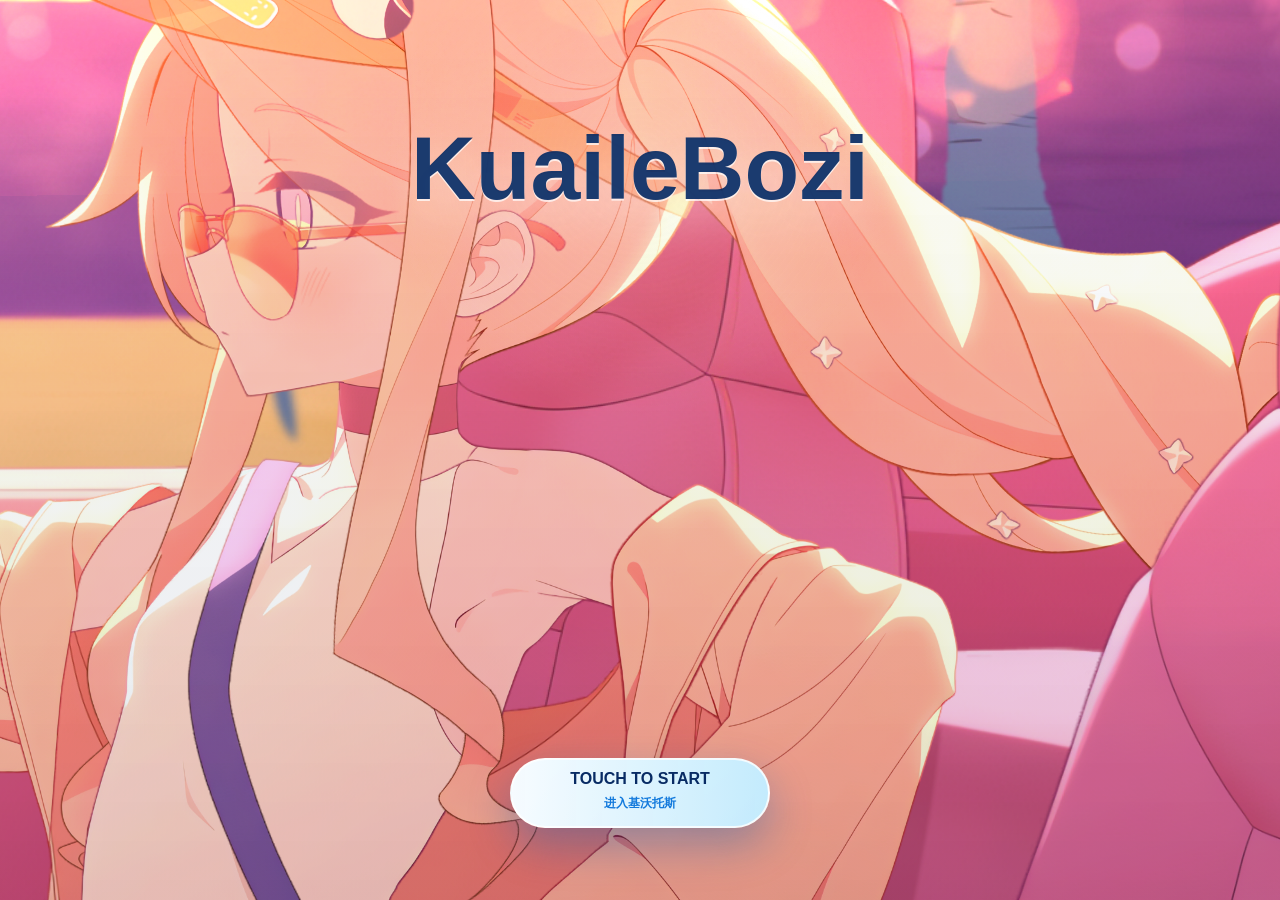
==== commit c7c4997a: "Wait for live background before entering site" ====
--- a/index.html
+++ b/index.html
@@ -10,13 +10,13 @@
     <title>KuaileBozi</title>
     <link rel="icon" type="image/png" sizes="32x32" href="assets/media/favicon-32.png?v=icon-2" />
     <link rel="apple-touch-icon" href="assets/media/apple-touch-icon.png?v=icon-2" />
-    <link rel="stylesheet" href="assets/css/styles.css?v=screen-auto-5" />
+    <link rel="stylesheet" href="assets/css/styles.css?v=screen-auto-6" />
   </head>
   <body>
     <iframe
       class="live-background"
       id="liveBackground"
-      src="assets/live-bg/index.html?v=screen-auto-5"
+      src="assets/live-bg/index.html?v=screen-auto-6"
       title=""
       tabindex="-1"
       aria-hidden="true"
@@ -154,8 +154,8 @@
       <p class="noscript">请启用 JavaScript 以加载动态背景与个人档案内容。</p>
     </noscript>
 
-    <script defer src="assets/js/global-ui.js?v=screen-auto-5"></script>
-    <script defer src="assets/js/site-config.js?v=screen-auto-5"></script>
-    <script defer src="assets/js/app.js?v=screen-auto-5"></script>
+    <script defer src="assets/js/global-ui.js?v=screen-auto-6"></script>
+    <script defer src="assets/js/site-config.js?v=screen-auto-6"></script>
+    <script defer src="assets/js/app.js?v=screen-auto-6"></script>
   </body>
 </html>
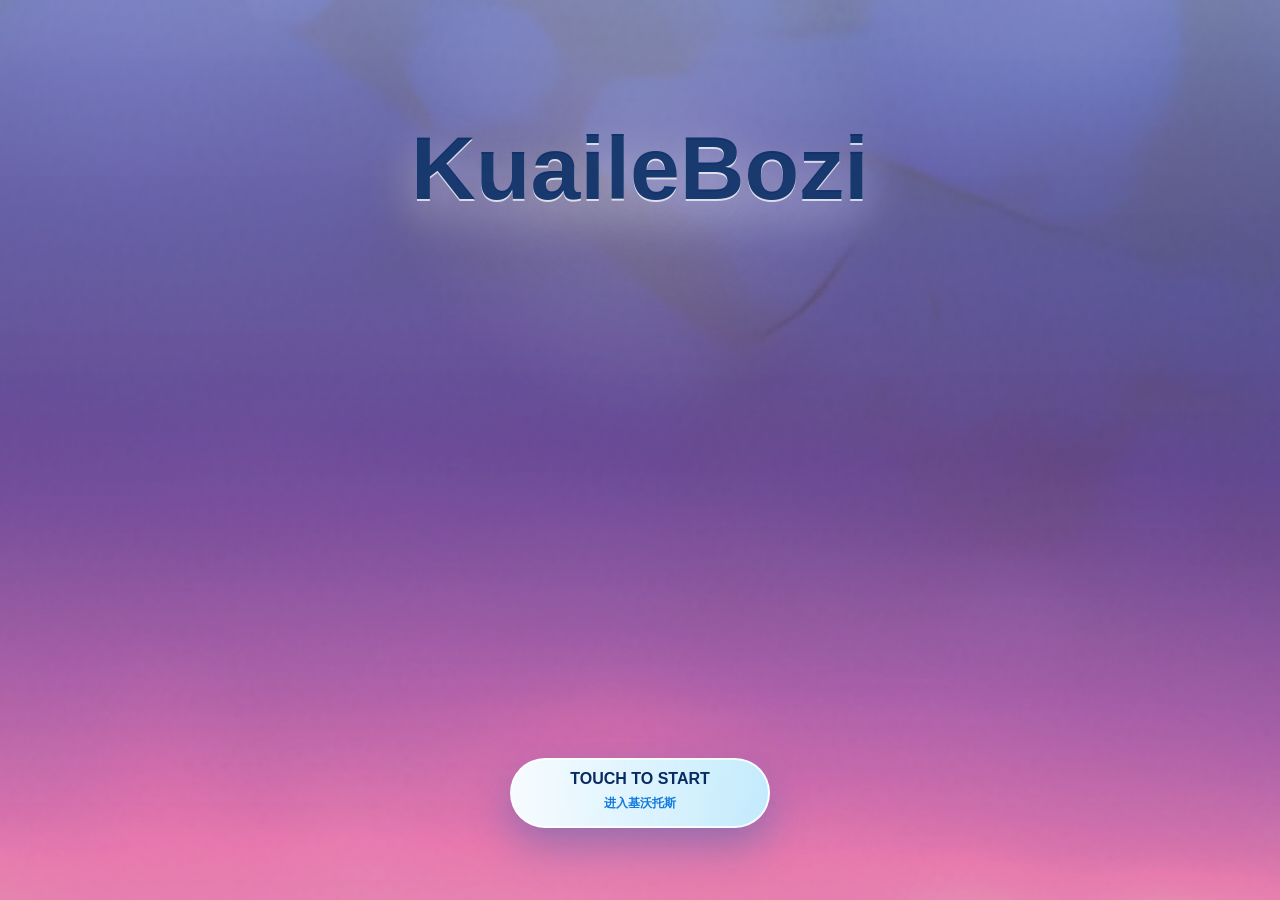
==== commit 92455382: "Fix live background laptop tuning and mobile touch area" ====
--- a/index.html
+++ b/index.html
@@ -10,13 +10,13 @@
     <title>KuaileBozi</title>
     <link rel="icon" type="image/png" sizes="32x32" href="assets/media/favicon-32.png?v=icon-2" />
     <link rel="apple-touch-icon" href="assets/media/apple-touch-icon.png?v=icon-2" />
-    <link rel="stylesheet" href="assets/css/styles.css?v=screen-auto-6" />
+    <link rel="stylesheet" href="assets/css/styles.css?v=screen-auto-8" />
   </head>
   <body>
     <iframe
       class="live-background"
       id="liveBackground"
-      src="assets/live-bg/index.html?v=screen-auto-6"
+      src="assets/live-bg/index.html?v=screen-auto-8"
       title=""
       tabindex="-1"
       aria-hidden="true"
@@ -154,8 +154,8 @@
       <p class="noscript">请启用 JavaScript 以加载动态背景与个人档案内容。</p>
     </noscript>
 
-    <script defer src="assets/js/global-ui.js?v=screen-auto-6"></script>
-    <script defer src="assets/js/site-config.js?v=screen-auto-6"></script>
-    <script defer src="assets/js/app.js?v=screen-auto-6"></script>
+    <script defer src="assets/js/global-ui.js?v=screen-auto-8"></script>
+    <script defer src="assets/js/site-config.js?v=screen-auto-8"></script>
+    <script defer src="assets/js/app.js?v=screen-auto-8"></script>
   </body>
 </html>
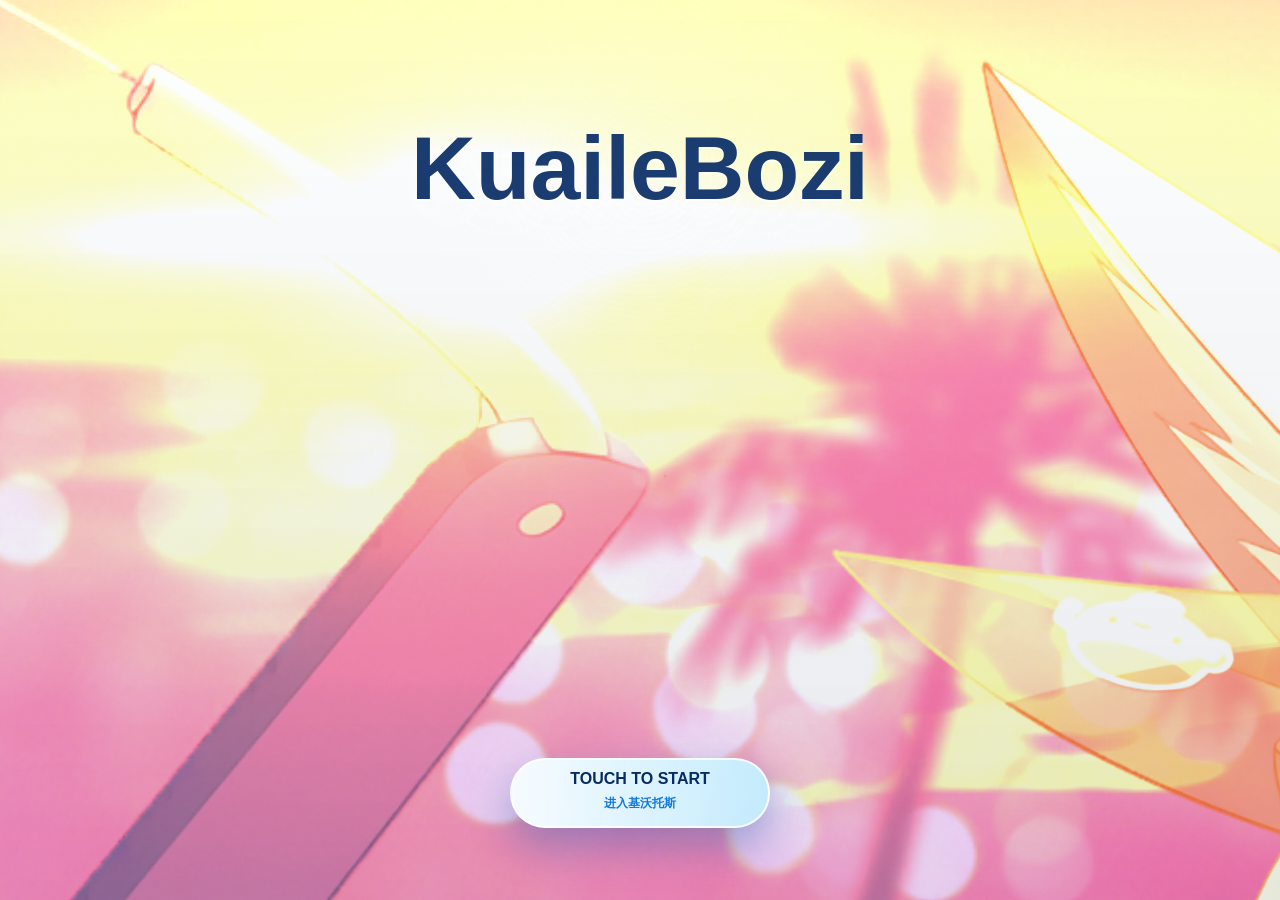
==== commit 2ee3ce43: "Auto refresh live background cache version" ====
--- a/index.html
+++ b/index.html
@@ -16,12 +16,19 @@
     <iframe
       class="live-background"
       id="liveBackground"
-      src="assets/live-bg/index.html?v=screen-auto-8"
+      data-src="assets/live-bg/index.html"
       title=""
       tabindex="-1"
       aria-hidden="true"
       loading="eager"
     ></iframe>
+    <script>
+      (() => {
+        const liveBackground = document.getElementById("liveBackground");
+        if (!liveBackground?.dataset.src) return;
+        liveBackground.src = `${liveBackground.dataset.src}?v=${Date.now()}`;
+      })();
+    </script>
 
     <div class="scene-overlay" aria-hidden="true"></div>
     <div class="hud-grid" aria-hidden="true"></div>
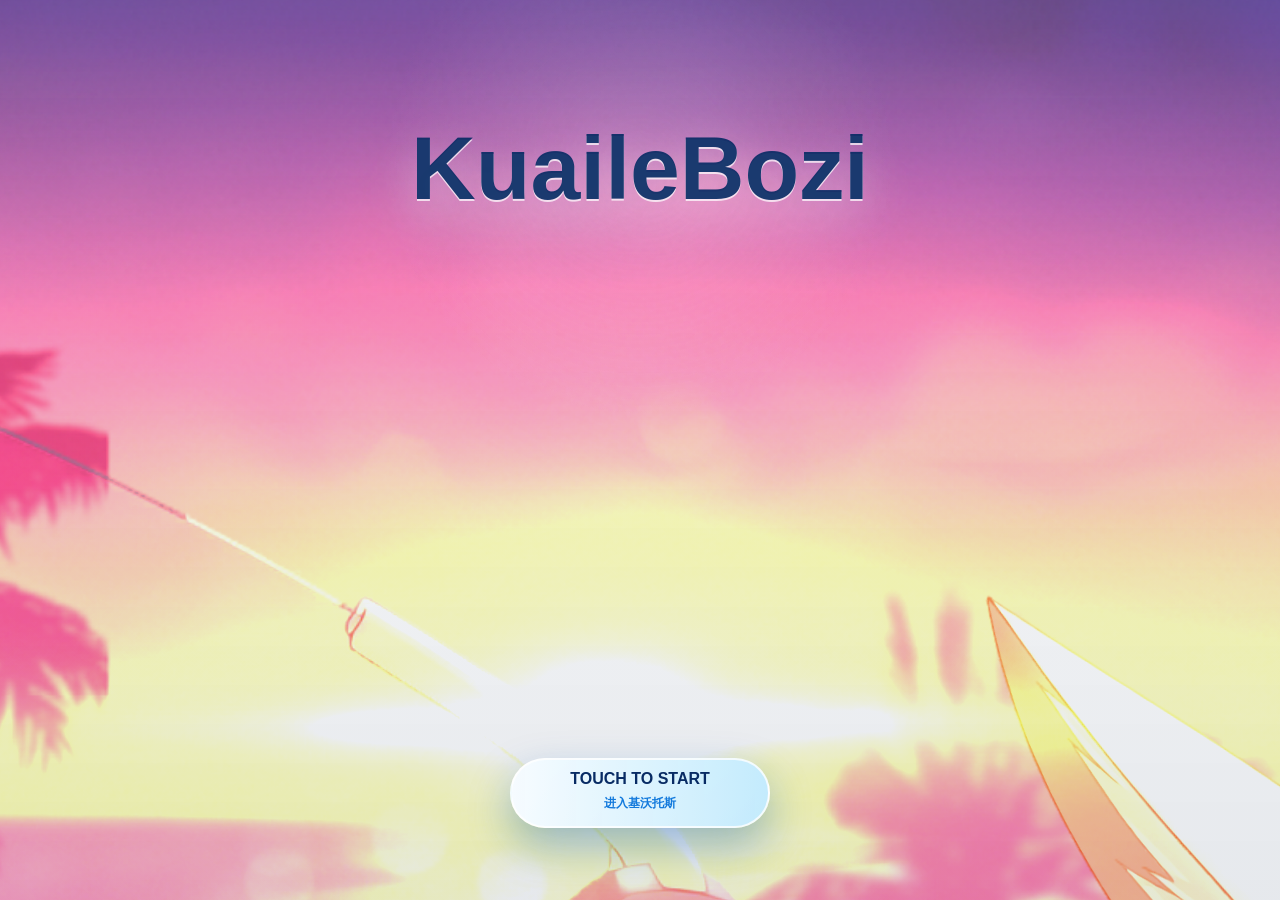
==== commit b071f1ea: "Add compact music player toggle" ====
--- a/index.html
+++ b/index.html
@@ -63,6 +63,9 @@
         </header>
 
         <aside class="fixed-player" id="fixedPlayer" aria-label="固定音乐播放器">
+          <button class="player-resize" id="playerResize" type="button" aria-label="缩小播放器" aria-pressed="false">
+            <span aria-hidden="true"></span>
+          </button>
           <button class="music-toggle" id="musicToggle" type="button" aria-label="暂停音乐">
             <span class="music-icon" aria-hidden="true"></span>
           </button>
--- a/assets/css/styles.css
+++ b/assets/css/styles.css
@@ -408,10 +408,48 @@
   content: none;
 }
 
+.player-resize,
 .music-toggle,
 .music-meta {
   position: relative;
   z-index: 1;
+}
+
+.player-resize {
+  position: absolute;
+  top: 5px;
+  right: 5px;
+  display: grid;
+  place-items: center;
+  width: 22px;
+  height: 22px;
+  border: 1px solid rgba(89, 196, 255, 0.42);
+  border-radius: 6px;
+  color: var(--blue-900);
+  background: rgba(255, 255, 255, 0.66);
+}
+
+.player-resize span {
+  width: 10px;
+  height: 10px;
+  border-right: 2px solid currentColor;
+  border-bottom: 2px solid currentColor;
+  transform: rotate(45deg) translate(-1px, -1px);
+}
+
+.fixed-player.is-compact {
+  width: 58px;
+  min-height: 58px;
+  padding: 11px;
+  justify-content: center;
+}
+
+.fixed-player.is-compact .music-meta {
+  display: none;
+}
+
+.fixed-player.is-compact .player-resize span {
+  transform: rotate(225deg) translate(-1px, -1px);
 }
 
 .music-toggle {
@@ -447,6 +485,7 @@
 .music-meta {
   min-width: 0;
   flex: 1;
+  padding-right: 20px;
   text-align: left;
 }
 
@@ -1272,6 +1311,12 @@
     padding: 5px 7px 5px 6px;
   }
 
+  .fixed-player.is-compact {
+    width: 54px;
+    min-height: 54px;
+    padding: 10px;
+  }
+
   .music-toggle {
     width: 30px;
     height: 30px;
